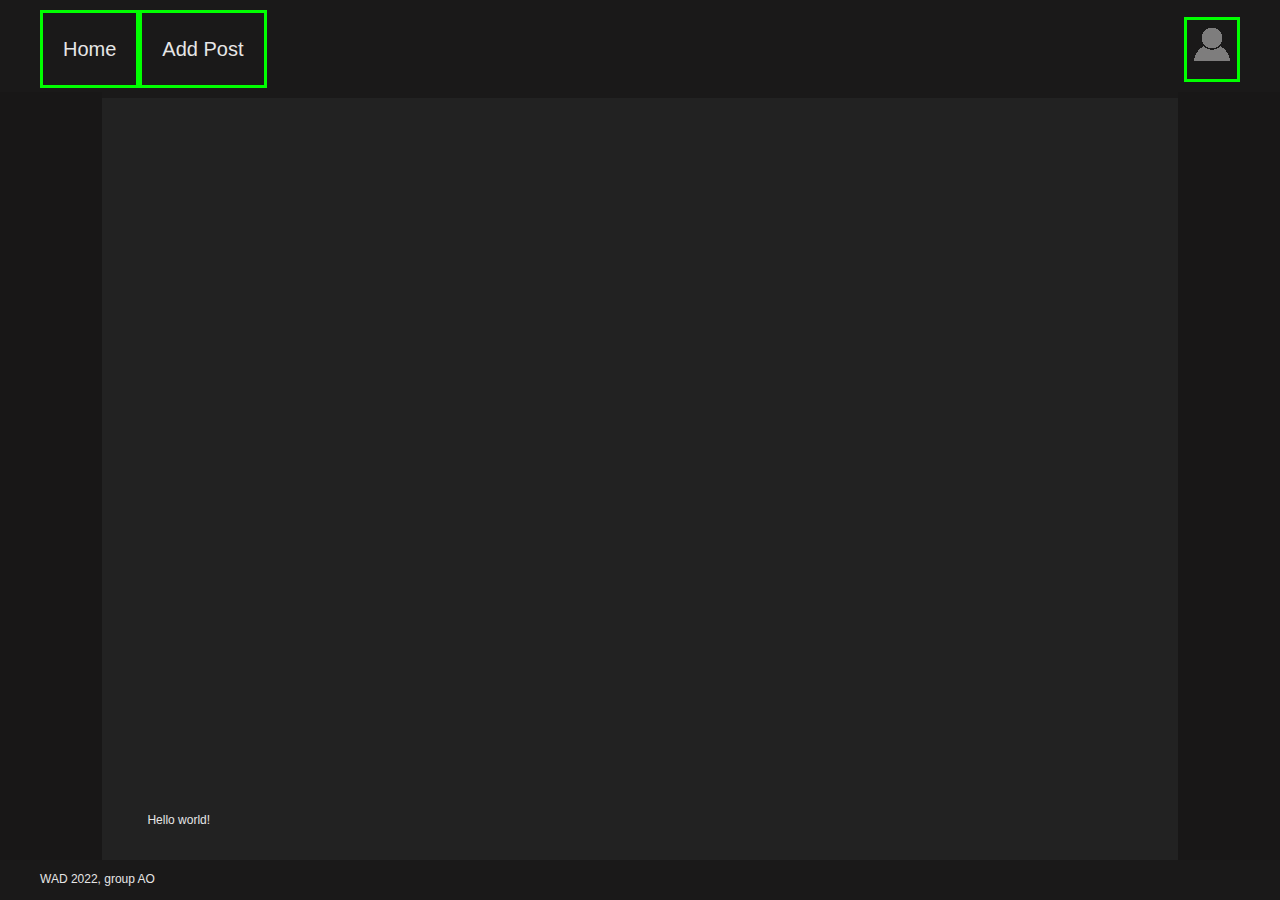
==== index.html @ 876da96a "Things from the other repo." ====
<!DOCTYPE html>
<html lang="en">
<head>
	<meta charset="utf-8">
	<meta name="viewport" content="width=device-width, initial-scale=1, maximum-scale=1">
    <link rel="stylesheet" href="./res/css/style.css">
    <title>Homework 1</title>
</head>
<body>
	<header>
		<nav class="menu">
			<ul>
				<li class="item"><a href="index.html">Home</a></li>
            	
	            <li class="item"><a href="addPost.html">Add Post</a></li>
	            
	            <li><a href=login.html><img alt="account"
	                src="./res/images/accountblank.png"></a></li>
			</ul>
		</nav>
	</header>


	<aside id="left">
	</aside>

	<aside id="right">
	</aside>



	<main>

	<section>
		<p>
			Hello world!
		</p>
	</section>


	</main>

	<footer>
		<p>
			WAD 2022, group AO
		</p>
	</footer>	
</body>


</html>
---- res/css/style.css ----
/*General styling*/
* {
    box-sizing: border-box;
    padding: 0;
    margin: 0;
 }
 body {
     position: relative;
     background: #222;
     font-family: sans-serif;
     font-size: 16px;
     justify-content: center;
     align-items: center;
     min-height: 100vh;
     line-height: 1.6;
 }
 header {
     padding: 10px 40px; 
     background: #1a1919;
 }
 header li {
     border: 3px solid Lime;
 }
 main {
     position: absolute;
     left: 8%;
     right: 8%;
     top: 92 px;
     bottom: 40px;
     padding: 10px 20px;
 }
 /*main ~ */
 section {
     padding: 10px 15px;
     margin: 10px;
     display: block;
 }
 aside {
     position: absolute;
     width: 8%;
     top: 92px;
     bottom: 40px;
     background: #181717;
 }
 #left {
     left: 0px;
 }
 #right{
     right: 0px;
 }
 footer {
     position: absolute;
     left: 0px;
     right: 0px;
     bottom: 0px;
     height: 40px;
     padding: 10px 40px;
     background: #1a1919;
 }

 a {
     color: rgb(230, 230, 230);
     text-decoration: none;
 }

 
 .menu > ul{
     font-size: 20px;
     list-style: none;
     display: inline-flex;
     flex-direction: row;
     flex-wrap: nowrap;
     justify-content: left;
     width: 100%;
     align-items: center;
 }
 
 .menu ul li:last-child{
     margin-left: auto;
 }
 
 .item {
     padding: 20px;
     text-align: baseline;
 }
 /* Mobile nav adjustment */
 @media all and (max-width: 700px) {
     .menu > ul {
         font-size: 25px;
         display: flex;
         flex-direction: column;
         flex-wrap: wrap;
         justify-content: center;
         align-items: center;
         width: 100%;
     }
     .menu ul li a {
         display: block;
         padding: 15px 5px;
     }
 
     .item {
         width: 100%;
         text-align: center;
     }
 }
 .item a:hover {
     background: #513d35;
 }
 p {
     color: rgb(230, 230, 230);
     text-align: flex-start;
     font-size: 12px;
 }
 
 /* Formatting for links in text*/
 #link-text{
     font-size: 15px;
     font-family: sans-serif;
     text-align: center;
     color: LightSkyBlue;
     text-decoration: italic;
 }
 
 /* Line between text parts*/
 hr {
     border: none;
     background-color: Lime;
     height: 3px;
     margin-top: 4px;
     margin-bottom: 7px;
 }
 
 /* Input area for new posts*/
 textarea {
     width: 260px;
     height: 150px;
     margin-top: 5px;
     margin-bottom: 10px;
 }
 .login{
     margin-left: auto;
     margin-right: auto;
     width: 400px;
     display: flex;
     max-width: 900px;
     background: rgb(167, 167, 167);
     border-radius: 15px;
     box-shadow: 0 10px 15px rgba(0, 0, 0, 0.1);
     justify-content: center;
 }
 form{
     width: 260px;
     margin: 60px auto;
 }
 .login input{
     width: 100%;
     clear: both;
 }
 
 /* Add post form */
 
 /* Login form */
 
 .addPost{
     margin-left: auto;
     margin-right: auto;
     vertical-align: middle;
     width: 400px;
     display: flex;
     max-width: 900px;
     background: rgb(167, 167, 167);
     border-radius: 15px;
     box-shadow: 0 10px 15px rgba(0, 0, 0, 0.1);
     justify-content: center;
 }
 form{
     width: 260px;
     margin: 60px auto;
 }
 .addPost button{
     align-items: center;
 }
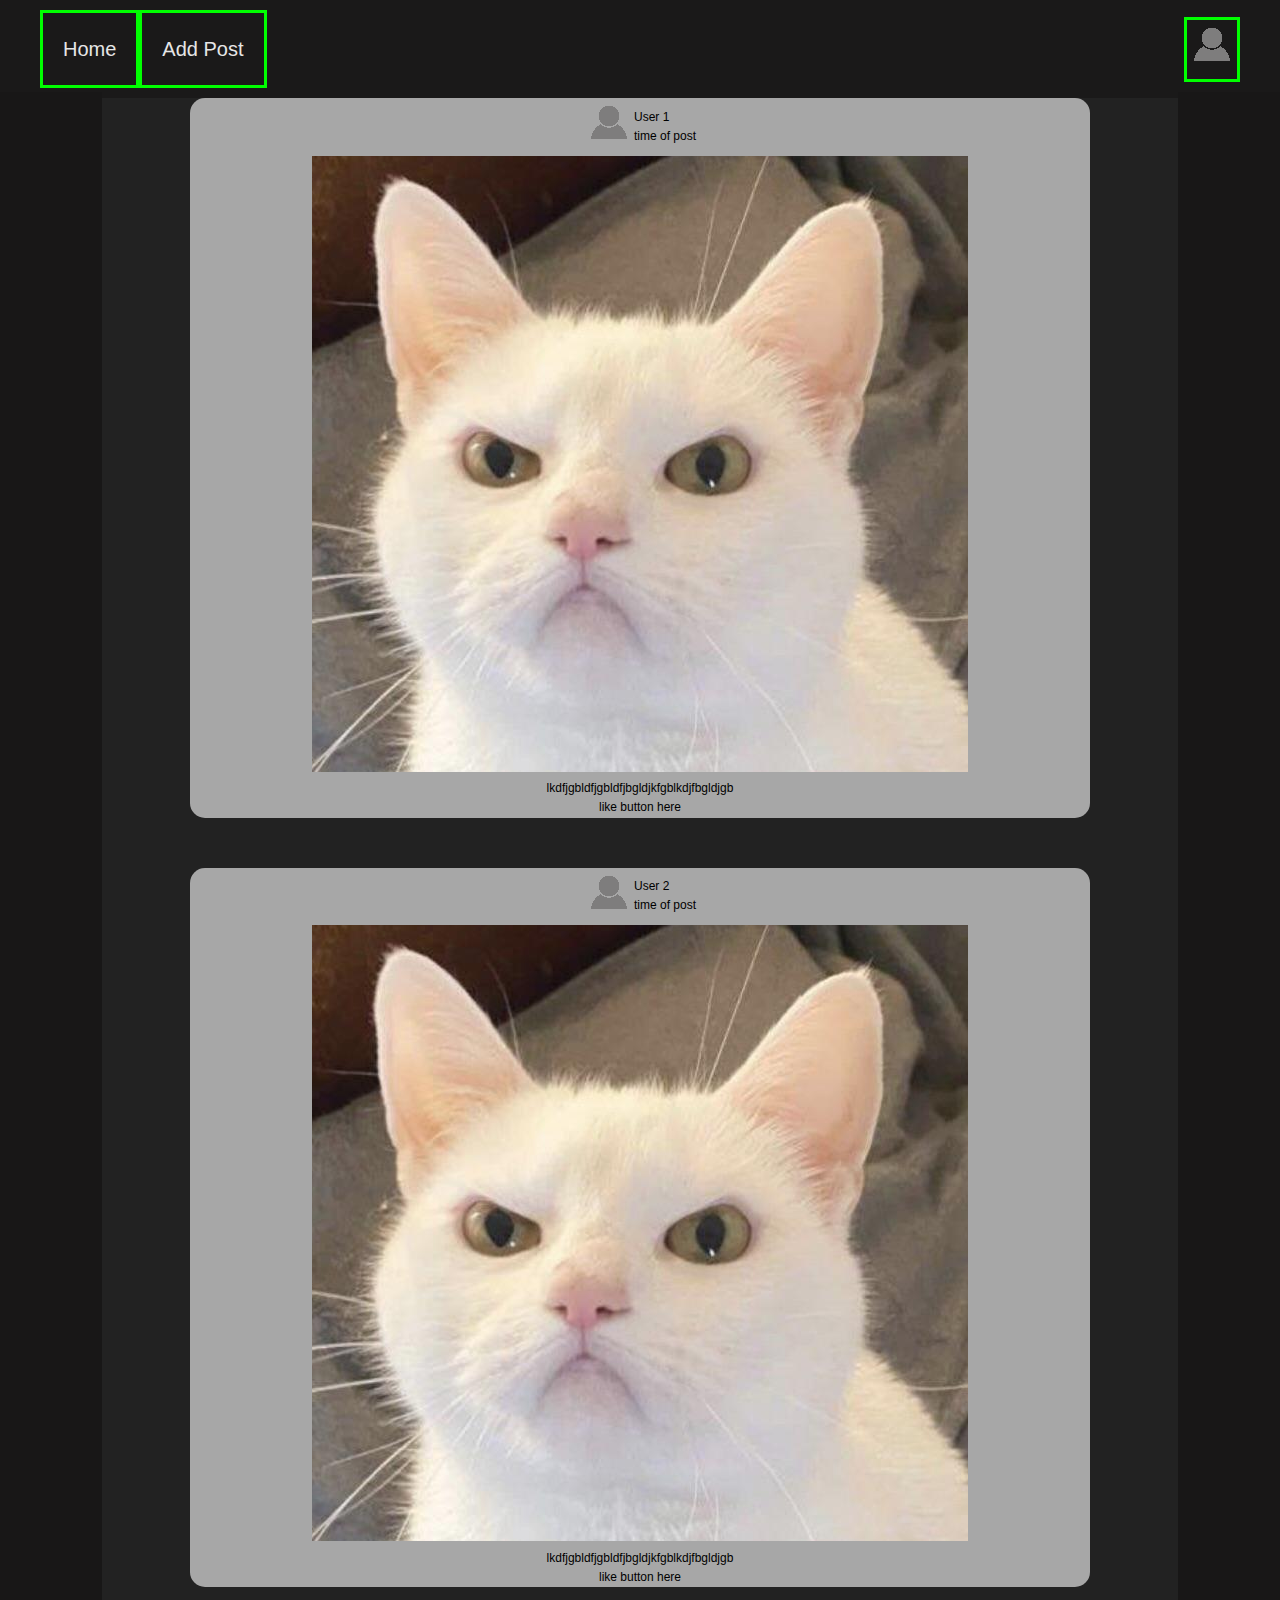
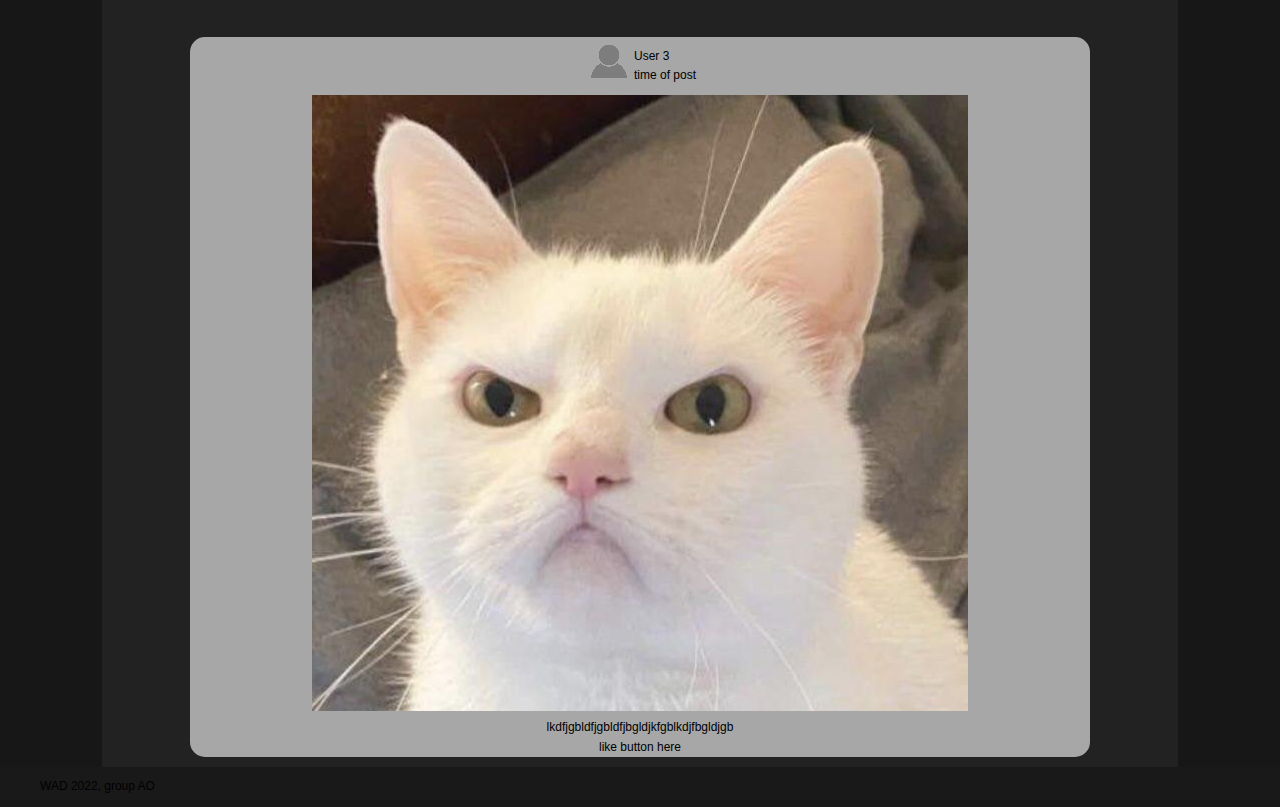
==== commit 0a86a623: "Very basic index with 3 posts. Mostly unstyled." ====
--- a/index.html
+++ b/index.html
@@ -30,14 +30,68 @@
 
 
 	<main>
-
-	<section>
-		<p>
-			Hello world!
-		</p>
-	</section>
-
-
+        <div class="contentArea">
+            <div class="post">
+                <div class="postHeader">
+                    <div class="pfp">
+                        <img src="./res/images/accountblank.png" alt="">
+                    </div>
+                    <div class="postInfo">
+                        <p class="Username">User 1</p>
+                        <p>time of post</p>
+                    </div>
+                </div>
+                <div class="postMedia">
+                    <img src="./res/images/content.png" alt="content">
+                </div>
+                <div class="postText">
+                    <p>lkdfjgbldfjgbldfjbgldjkfgblkdjfbgldjgb</p>
+                </div>
+                <div class="postFooter">
+                    <p>like button here</p>
+                </div>
+            </div>
+            <div class="post">
+                <div class="postHeader">
+                    <div class="pfp">
+                        <img src="./res/images/accountblank.png" alt="">
+                    </div>
+                    <div class="postInfo">
+                        <p class="Username">User 2</p>
+                        <p>time of post</p>
+                    </div>
+                </div>
+                <div class="postMedia">
+                    <img src="./res/images/content.png" alt="content">
+                </div>
+                <div class="postText">
+                    <p>lkdfjgbldfjgbldfjbgldjkfgblkdjfbgldjgb</p>
+                </div>
+                <div class="postFooter">
+                    <p>like button here</p>
+                </div>
+            </div>
+            <div class="post">
+                <div class="postHeader">
+                    <div class="pfp">
+                        <img src="./res/images/accountblank.png" alt="">
+                    </div>
+                    <div class="postInfo">
+                        <p class="Username">User 3</p>
+                        <p>time of post</p>
+                    </div>
+                </div>
+                <div class="postMedia">
+                    <img src="./res/images/content.png" alt="content">
+                </div>
+                <div class="postText">
+                    <p>lkdfjgbldfjgbldfjbgldjkfgblkdjfbgldjgb</p>
+                </div>
+                <div class="postFooter">
+                    <p>like button here</p>
+                </div>
+            </div>
+        </div>
 	</main>
 
 	<footer>
--- a/res/css/style.css
+++ b/res/css/style.css
@@ -21,14 +21,7 @@
  header li {
      border: 3px solid Lime;
  }
- main {
-     position: absolute;
-     left: 8%;
-     right: 8%;
-     top: 92 px;
-     bottom: 40px;
-     padding: 10px 20px;
- }
+ 
  /*main ~ */
  section {
      padding: 10px 15px;
@@ -84,7 +77,7 @@
      text-align: baseline;
  }
  /* Mobile nav adjustment */
- @media all and (max-width: 700px) {
+ @media only screen and (max-width: 700px) {
      .menu > ul {
          font-size: 25px;
          display: flex;
@@ -108,7 +101,7 @@
      background: #513d35;
  }
  p {
-     color: rgb(230, 230, 230);
+     color: rgb(0, 0, 0);
      text-align: flex-start;
      font-size: 12px;
  }
@@ -118,7 +111,7 @@
      font-size: 15px;
      font-family: sans-serif;
      text-align: center;
-     color: LightSkyBlue;
+     color: rgb(5, 29, 44);
      text-decoration: italic;
  }
  
@@ -158,7 +151,6 @@
      clear: both;
  }
  
- /* Add post form */
  
  /* Login form */
  
@@ -174,11 +166,41 @@
      box-shadow: 0 10px 15px rgba(0, 0, 0, 0.1);
      justify-content: center;
  }
- form{
-     width: 260px;
-     margin: 60px auto;
- }
  .addPost button{
      align-items: center;
  }
- +
+
+ /* Index page content area */
+
+.contentArea{
+    flex-direction: column;
+    display: flex;
+    align-items: center;
+    justify-content: center;
+}
+
+.post{
+    margin-bottom: 50px;
+    display: flex;
+    flex-direction: column;
+    width: 900px;
+    background: rgb(167, 167, 167);
+    border-radius: 15px;
+    align-items: center;
+}
+.postHeader{
+    display: flex;
+    align-items: center;
+    justify-content: left;
+    
+}
+.postFooter{
+    
+}
+.postText{
+
+}
+.postMedia{
+
+}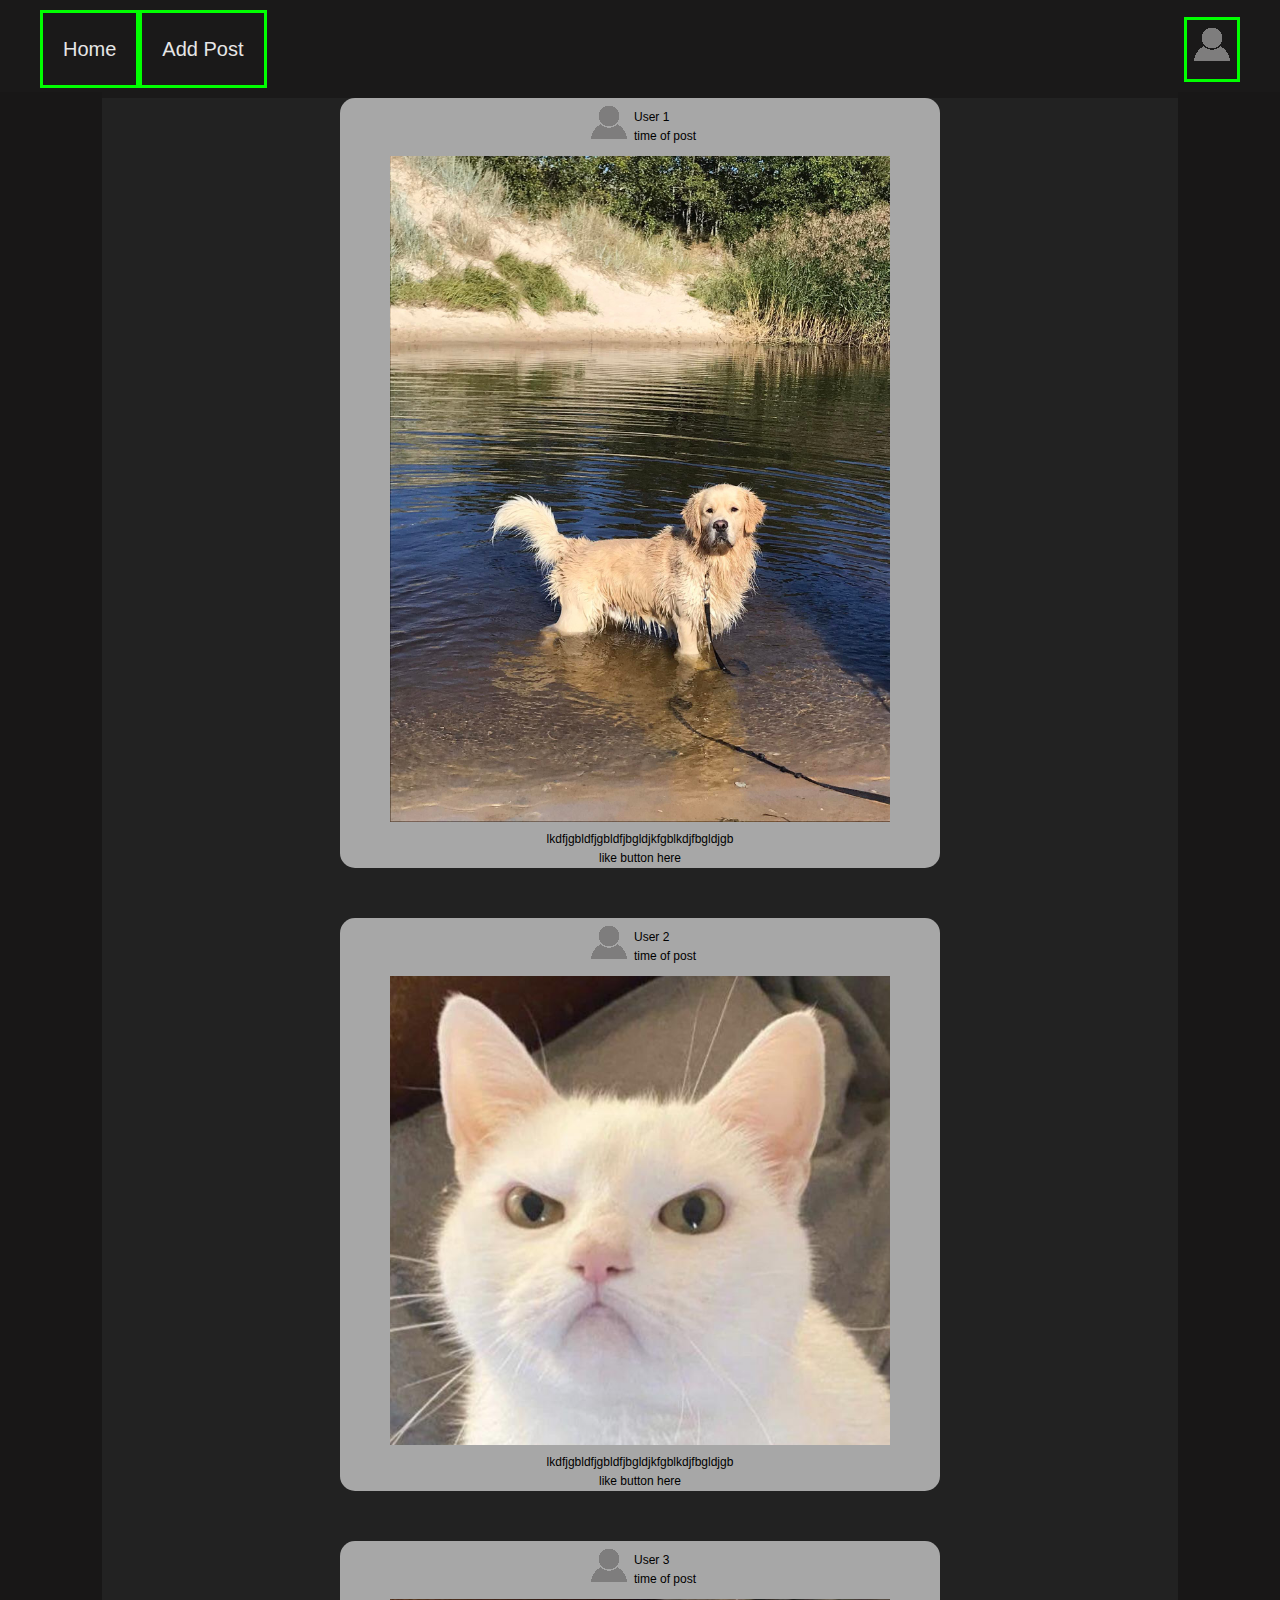
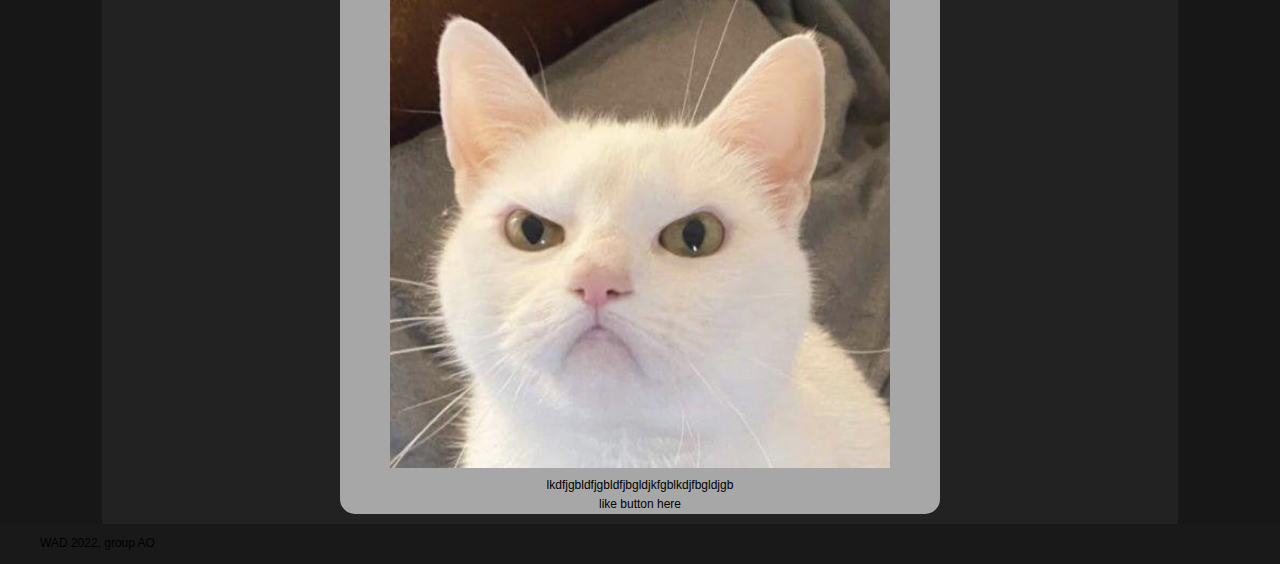
==== commit 759355ca: "Images are resized now." ====
--- a/index.html
+++ b/index.html
@@ -42,7 +42,7 @@
                     </div>
                 </div>
                 <div class="postMedia">
-                    <img src="./res/images/content.png" alt="content">
+                    <img src="./res/images/content2.jpg" alt="content">
                 </div>
                 <div class="postText">
                     <p>lkdfjgbldfjgbldfjbgldjkfgblkdjfbgldjgb</p>
--- a/res/css/style.css
+++ b/res/css/style.css
@@ -184,7 +184,7 @@
     margin-bottom: 50px;
     display: flex;
     flex-direction: column;
-    width: 900px;
+    width: 600px;
     background: rgb(167, 167, 167);
     border-radius: 15px;
     align-items: center;
@@ -196,11 +196,17 @@
     
 }
 .postFooter{
-    
+
 }
 .postText{
 
 }
-.postMedia{
-
+
+.post .postMedia{
+    justify-content: center;
+}
+
+.postMedia img{
+    width: 500px;
+    height: 100%;
 }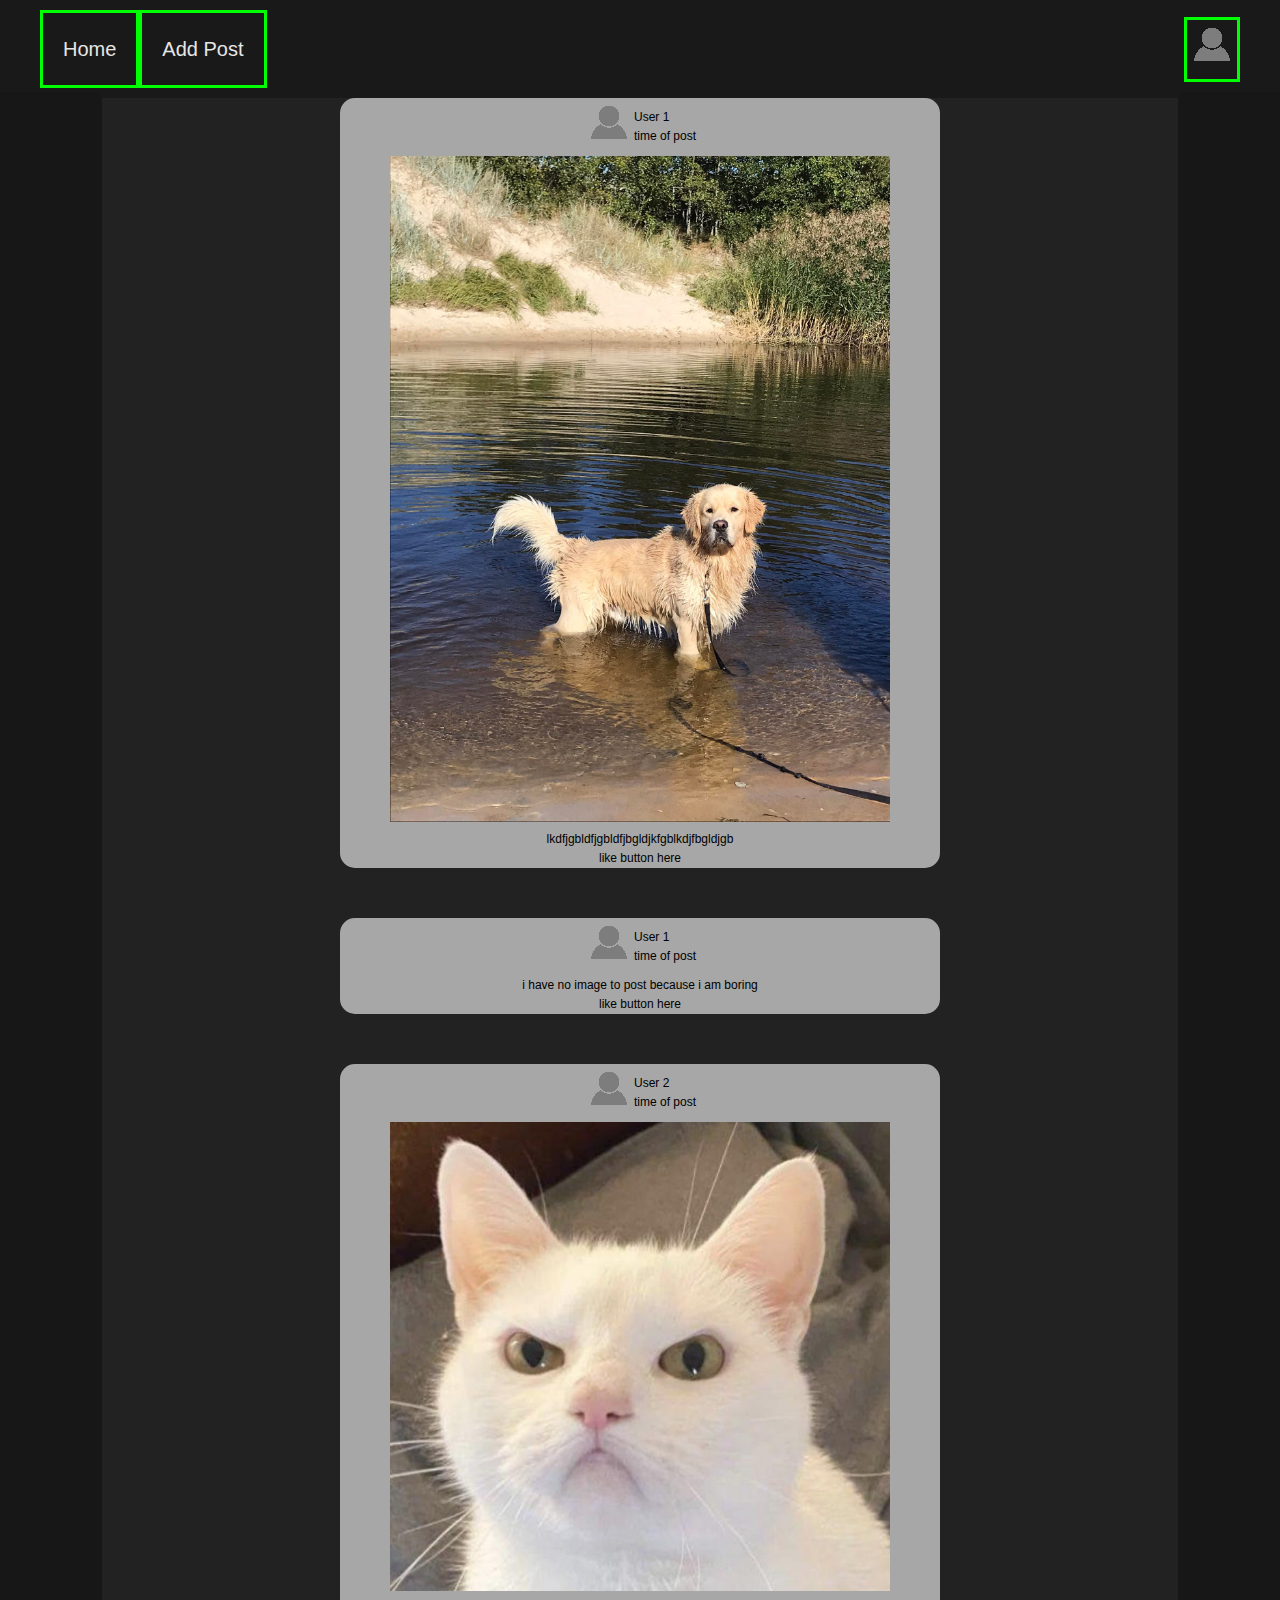
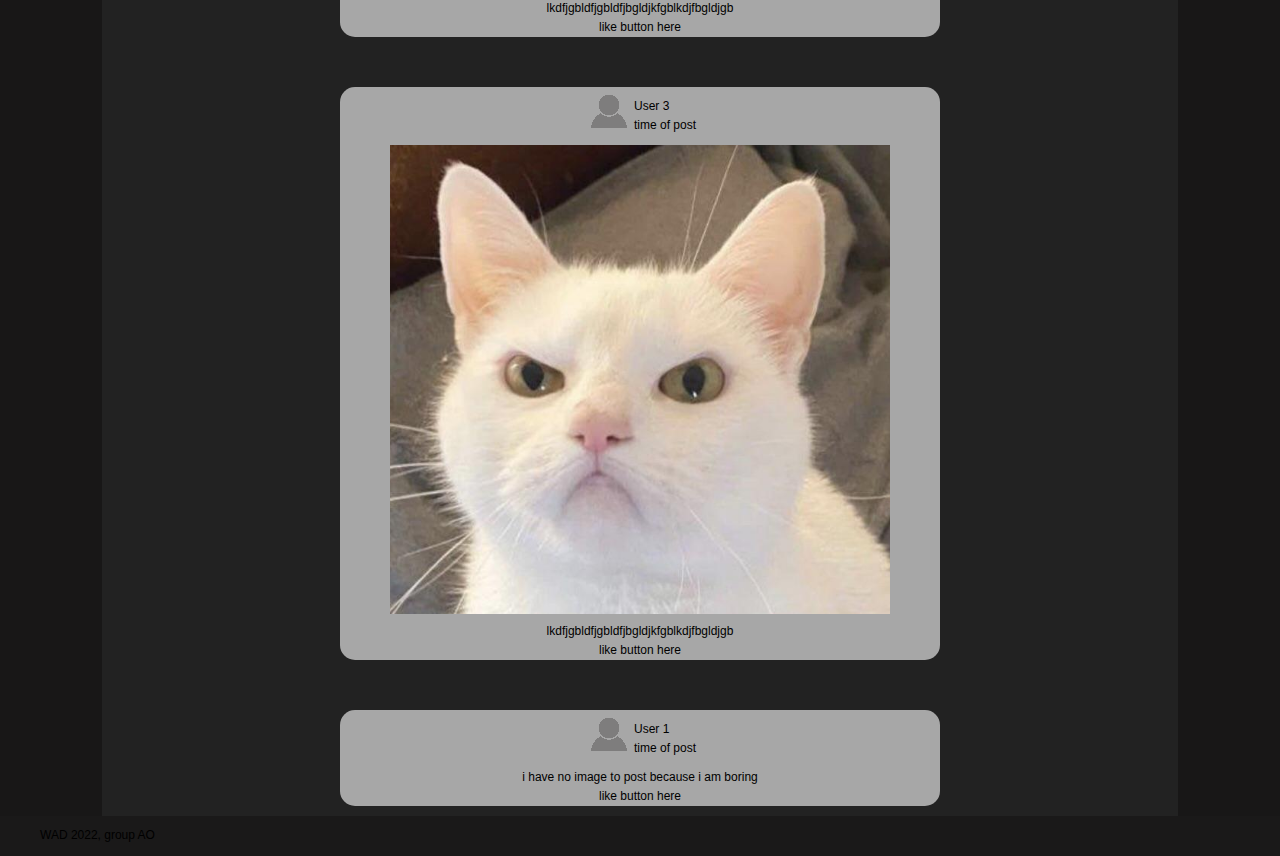
==== commit e25d741c: "Added posts without media." ====
--- a/index.html
+++ b/index.html
@@ -57,6 +57,25 @@
                         <img src="./res/images/accountblank.png" alt="">
                     </div>
                     <div class="postInfo">
+                        <p class="Username">User 1</p>
+                        <p>time of post</p>
+                    </div>
+                </div>
+                <div class="postMedia">
+                </div>
+                <div class="postText">
+                    <p>i have no image to post because i am boring</p>
+                </div>
+                <div class="postFooter">
+                    <p>like button here</p>
+                </div>
+            </div>
+            <div class="post">
+                <div class="postHeader">
+                    <div class="pfp">
+                        <img src="./res/images/accountblank.png" alt="">
+                    </div>
+                    <div class="postInfo">
                         <p class="Username">User 2</p>
                         <p>time of post</p>
                     </div>
@@ -91,6 +110,26 @@
                     <p>like button here</p>
                 </div>
             </div>
+            <div class="post">
+                <div class="postHeader">
+                    <div class="pfp">
+                        <img src="./res/images/accountblank.png" alt="">
+                    </div>
+                    <div class="postInfo">
+                        <p class="Username">User 1</p>
+                        <p>time of post</p>
+                    </div>
+                </div>
+                <div class="postMedia">
+                </div>
+                <div class="postText">
+                    <p>i have no image to post because i am boring</p>
+                </div>
+                <div class="postFooter">
+                    <p>like button here</p>
+                </div>
+            </div>
+            
         </div>
 	</main>
 
--- a/res/css/style.css
+++ b/res/css/style.css
@@ -106,13 +106,26 @@
      font-size: 12px;
  }
  
- /* Formatting for links in text*/
+ /* Formatting for headers and links in text*/
+h1{
+    font-size: 20px;
+    text-align: center;
+}
+h2{
+    font-size: 15px;
+    text-align: center;
+}
+h3{
+    text-align: left;
+    font-size: 15px;
+}
+
  #link-text{
      font-size: 15px;
      font-family: sans-serif;
      text-align: center;
-     color: rgb(5, 29, 44);
-     text-decoration: italic;
+     color: DarkSlateGrey;
+     font-weight: bold;
  }
  
  /* Line between text parts*/
@@ -209,4 +222,4 @@
 .postMedia img{
     width: 500px;
     height: 100%;
-}+}
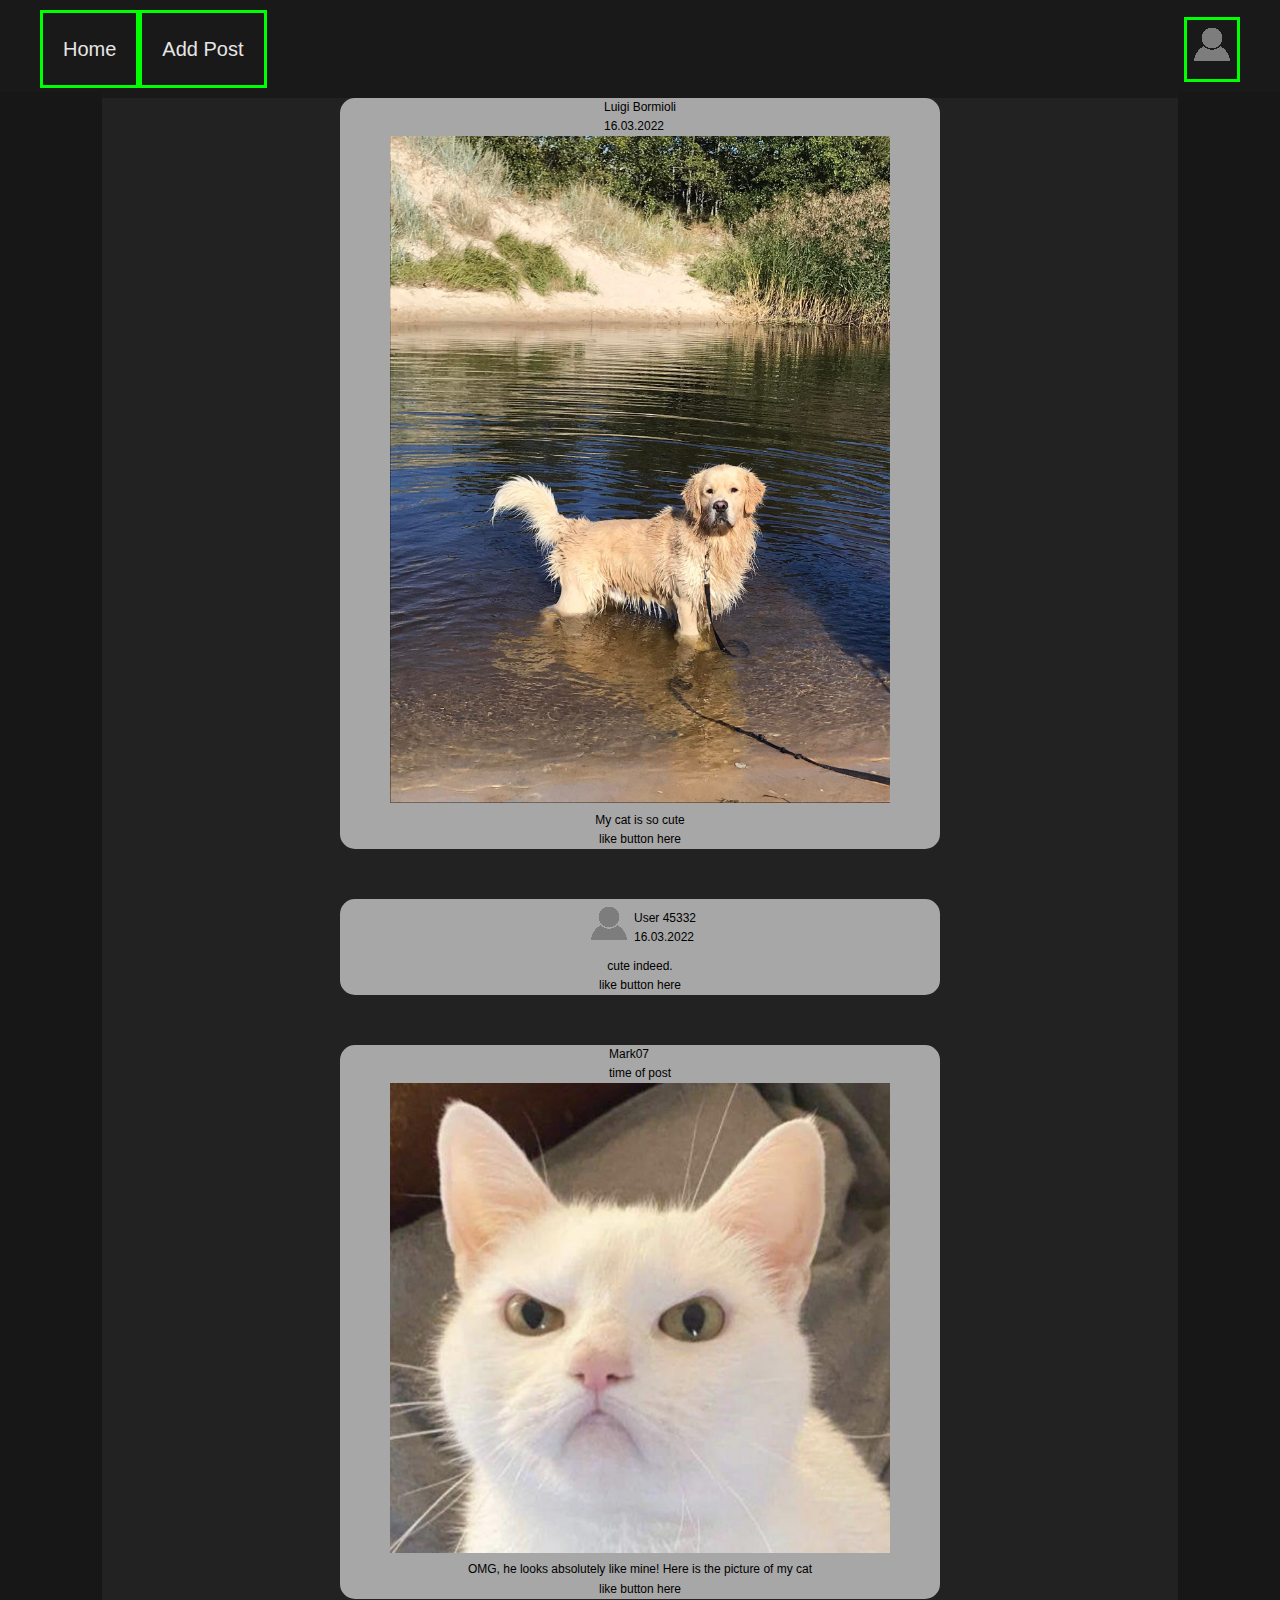
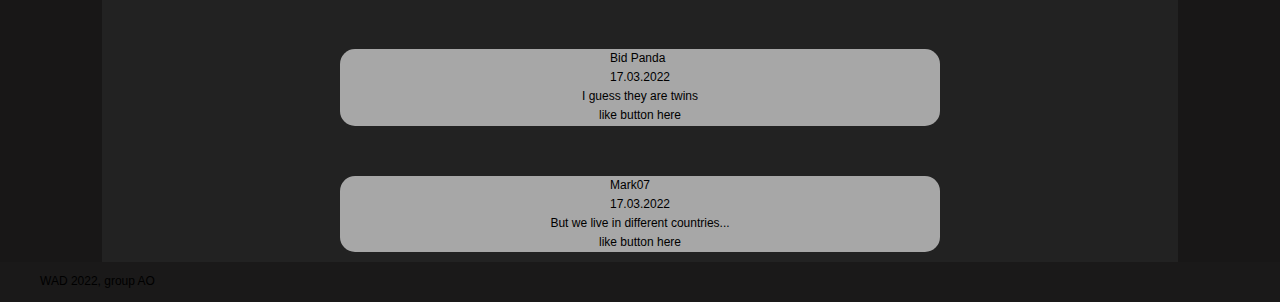
==== commit d612c1a9: "Update index.html" ====
--- a/index.html
+++ b/index.html
@@ -34,18 +34,18 @@
             <div class="post">
                 <div class="postHeader">
                     <div class="pfp">
-                        <img src="./res/images/accountblank.png" alt="">
+                        <img src="./res/images/account_luigi.png" alt="">
                     </div>
                     <div class="postInfo">
-                        <p class="Username">User 1</p>
-                        <p>time of post</p>
+                        <p class="Username">Luigi Bormioli</p>
+                        <p>16.03.2022</p>
                     </div>
                 </div>
                 <div class="postMedia">
                     <img src="./res/images/content2.jpg" alt="content">
                 </div>
                 <div class="postText">
-                    <p>lkdfjgbldfjgbldfjbgldjkfgblkdjfbgldjgb</p>
+                    <p>My cat is so cute</p>
                 </div>
                 <div class="postFooter">
                     <p>like button here</p>
@@ -57,14 +57,14 @@
                         <img src="./res/images/accountblank.png" alt="">
                     </div>
                     <div class="postInfo">
-                        <p class="Username">User 1</p>
-                        <p>time of post</p>
+                        <p class="Username">User 45332</p>
+                        <p>16.03.2022</p>
                     </div>
                 </div>
                 <div class="postMedia">
                 </div>
                 <div class="postText">
-                    <p>i have no image to post because i am boring</p>
+                    <p>cute indeed.</p>
                 </div>
                 <div class="postFooter">
                     <p>like button here</p>
@@ -73,10 +73,10 @@
             <div class="post">
                 <div class="postHeader">
                     <div class="pfp">
-                        <img src="./res/images/accountblank.png" alt="">
+                        <img src="./res/images/account_mark.png" alt="">
                     </div>
                     <div class="postInfo">
-                        <p class="Username">User 2</p>
+                        <p class="Username">Mark07</p>
                         <p>time of post</p>
                     </div>
                 </div>
@@ -84,7 +84,7 @@
                     <img src="./res/images/content.png" alt="content">
                 </div>
                 <div class="postText">
-                    <p>lkdfjgbldfjgbldfjbgldjkfgblkdjfbgldjgb</p>
+                    <p>OMG, he looks absolutely like mine! Here is the picture of my cat</p>
                 </div>
                 <div class="postFooter">
                     <p>like button here</p>
@@ -93,18 +93,15 @@
             <div class="post">
                 <div class="postHeader">
                     <div class="pfp">
-                        <img src="./res/images/accountblank.png" alt="">
+                        <img src="./res/images/account_panda.png" alt="">
                     </div>
                     <div class="postInfo">
-                        <p class="Username">User 3</p>
-                        <p>time of post</p>
+                        <p class="Username">Bid Panda</p>
+                        <p>17.03.2022</p>
                     </div>
                 </div>
-                <div class="postMedia">
-                    <img src="./res/images/content.png" alt="content">
-                </div>
                 <div class="postText">
-                    <p>lkdfjgbldfjgbldfjbgldjkfgblkdjfbgldjgb</p>
+                    <p>I guess they are twins</p>
                 </div>
                 <div class="postFooter">
                     <p>like button here</p>
@@ -113,17 +110,15 @@
             <div class="post">
                 <div class="postHeader">
                     <div class="pfp">
-                        <img src="./res/images/accountblank.png" alt="">
+                        <img src="./res/images/account_mark.png" alt="">
                     </div>
                     <div class="postInfo">
-                        <p class="Username">User 1</p>
-                        <p>time of post</p>
+                        <p class="Username">Mark07</p>
+                        <p>17.03.2022</p>
                     </div>
                 </div>
-                <div class="postMedia">
-                </div>
                 <div class="postText">
-                    <p>i have no image to post because i am boring</p>
+                    <p>But we live in different countries...</p>
                 </div>
                 <div class="postFooter">
                     <p>like button here</p>
@@ -141,4 +136,4 @@
 </body>
 
 
-</html>+</html>
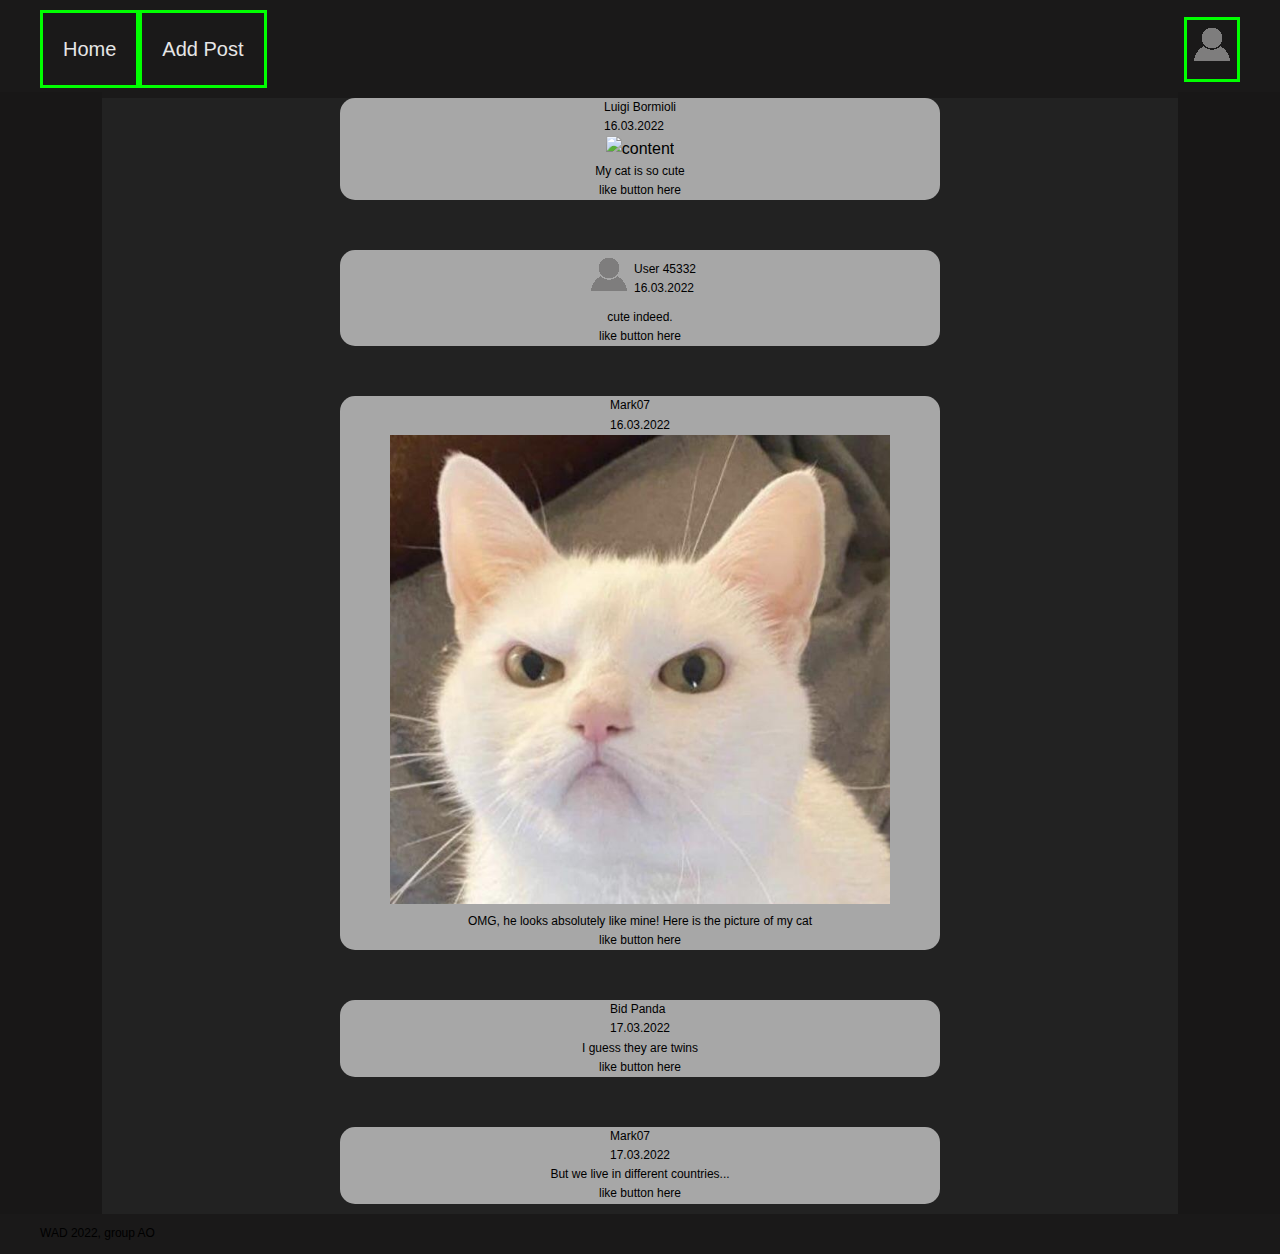
==== commit 4309002c: "minor typos" ====
--- a/index.html
+++ b/index.html
@@ -42,7 +42,7 @@
                     </div>
                 </div>
                 <div class="postMedia">
-                    <img src="./res/images/content2.jpg" alt="content">
+                    <img src="./res/images/content.jpg" alt="content">
                 </div>
                 <div class="postText">
                     <p>My cat is so cute</p>
@@ -77,7 +77,7 @@
                     </div>
                     <div class="postInfo">
                         <p class="Username">Mark07</p>
-                        <p>time of post</p>
+                        <p>16.03.2022</p>
                     </div>
                 </div>
                 <div class="postMedia">
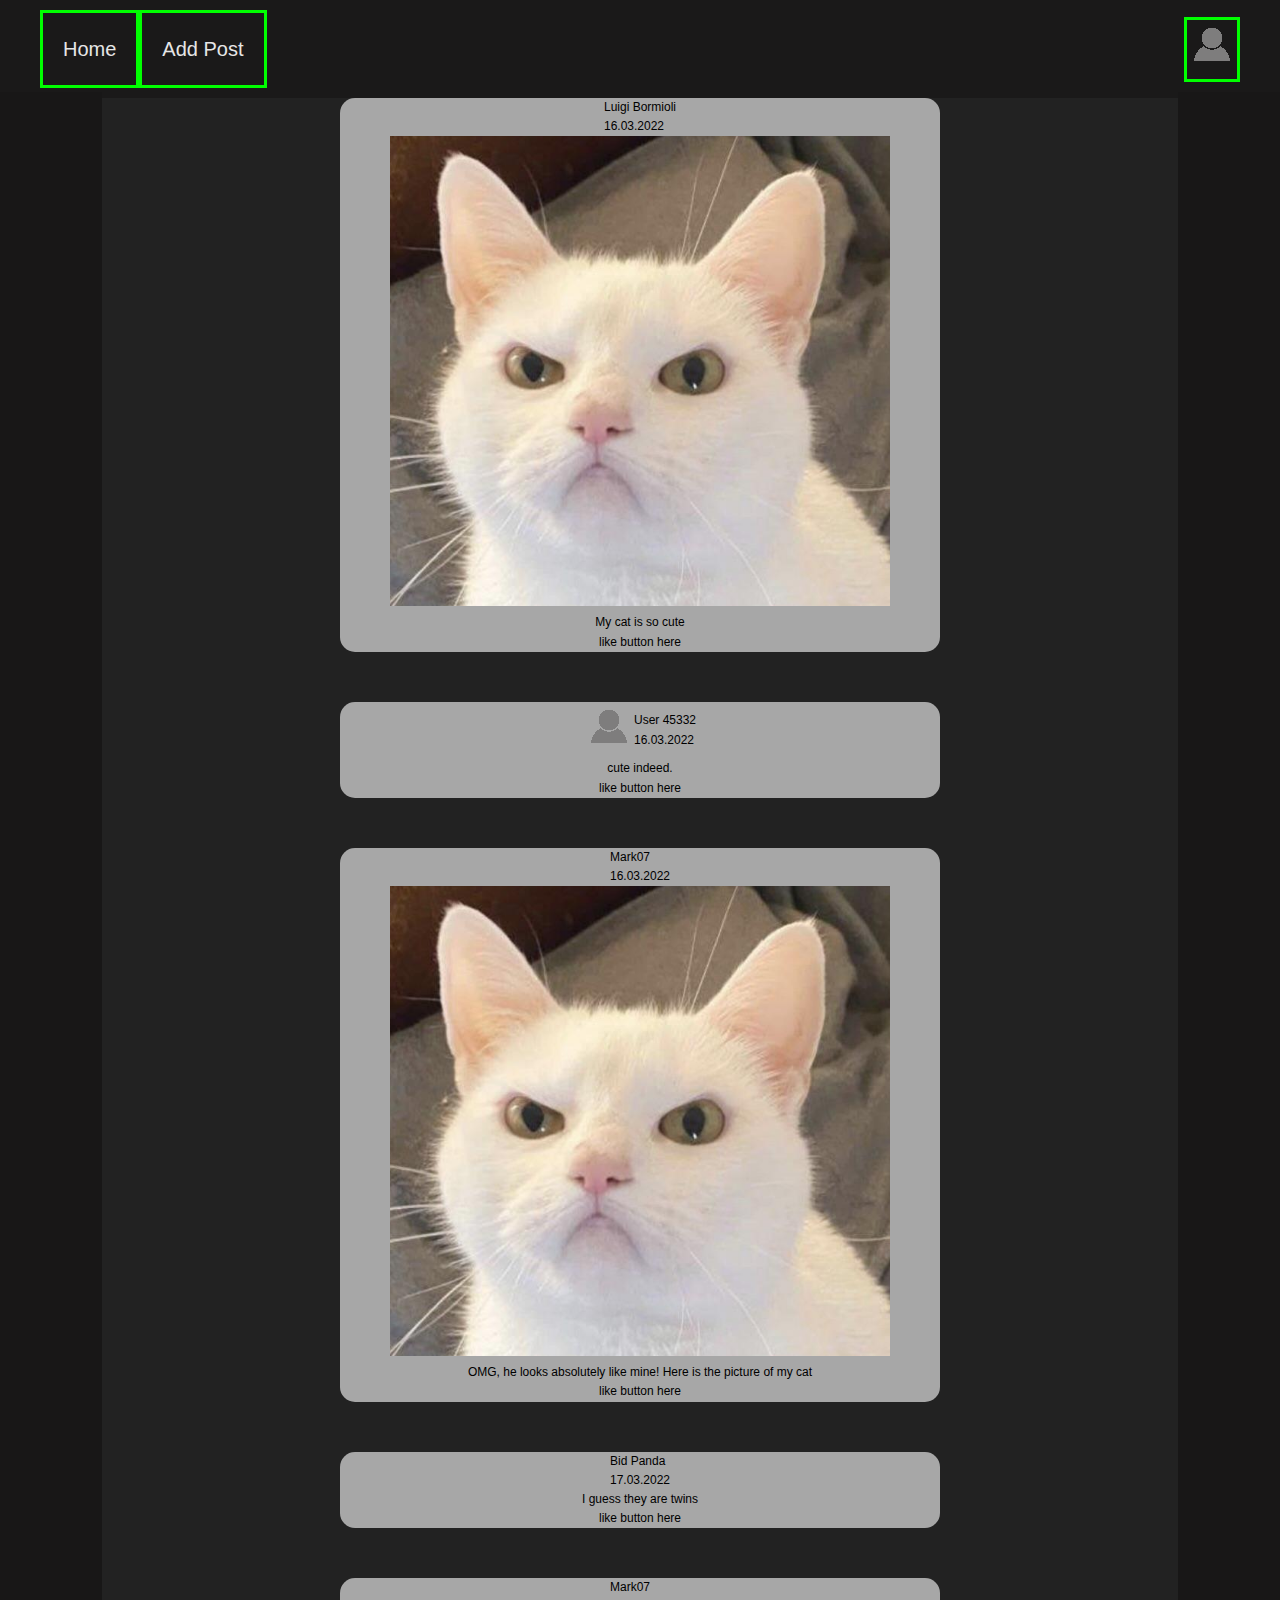
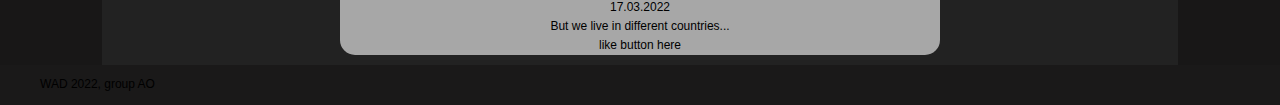
==== commit 7697f4da: "Update index.html" ====
--- a/index.html
+++ b/index.html
@@ -42,7 +42,7 @@
                     </div>
                 </div>
                 <div class="postMedia">
-                    <img src="./res/images/content.jpg" alt="content">
+                    <img src="./res/images/content.png" alt="content">
                 </div>
                 <div class="postText">
                     <p>My cat is so cute</p>
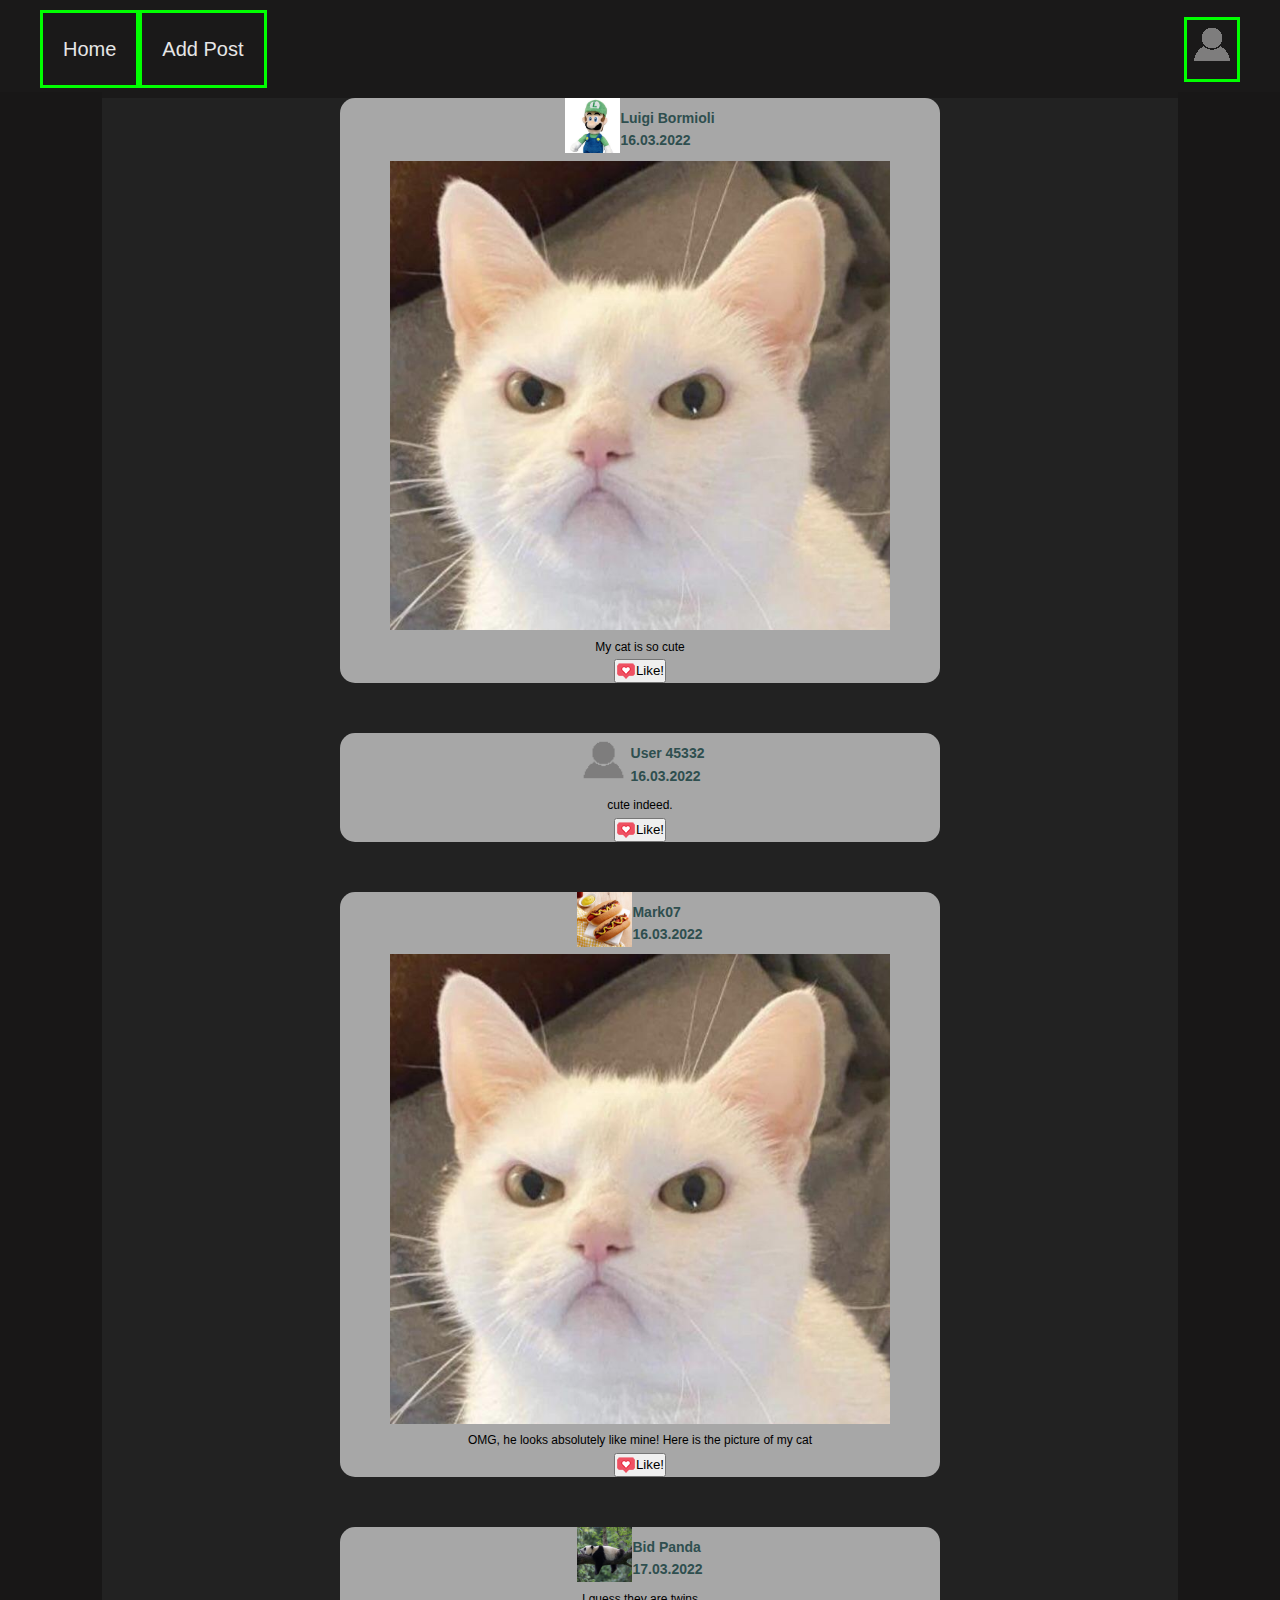
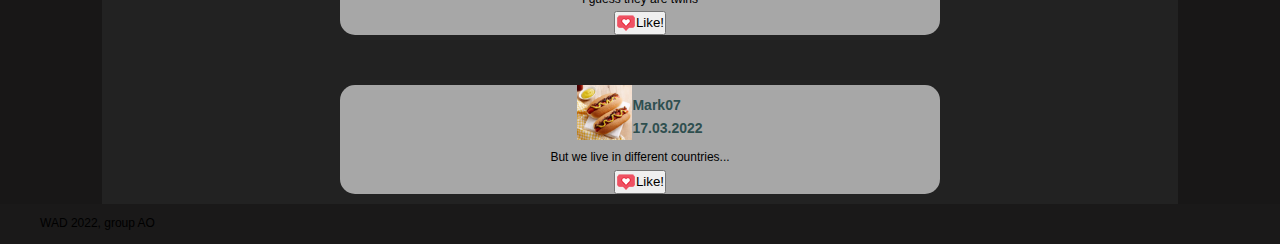
==== commit b3e4a7fb: "Update index.html" ====
--- a/index.html
+++ b/index.html
@@ -48,7 +48,9 @@
                     <p>My cat is so cute</p>
                 </div>
                 <div class="postFooter">
-                    <p>like button here</p>
+                    <button>
+			<img src="./res/images/like.png" alt="like-picture" style="vertical-align: middle">Like!
+		    </button>
                 </div>
             </div>
             <div class="post">
@@ -67,7 +69,9 @@
                     <p>cute indeed.</p>
                 </div>
                 <div class="postFooter">
-                    <p>like button here</p>
+                    <button>
+			<img src="./res/images/like.png" alt="like-picture" style="vertical-align: middle">Like!
+		    </button>
                 </div>
             </div>
             <div class="post">
@@ -87,7 +91,9 @@
                     <p>OMG, he looks absolutely like mine! Here is the picture of my cat</p>
                 </div>
                 <div class="postFooter">
-                    <p>like button here</p>
+                    <button>
+			<img src="./res/images/like.png" alt="like-picture" style="vertical-align: middle">Like!
+		    </button>
                 </div>
             </div>
             <div class="post">
@@ -104,7 +110,9 @@
                     <p>I guess they are twins</p>
                 </div>
                 <div class="postFooter">
-                    <p>like button here</p>
+                    <button>
+			<img src="./res/images/like.png" alt="like-picture" style="vertical-align: middle">Like!
+		    </button>
                 </div>
             </div>
             <div class="post">
@@ -121,7 +129,9 @@
                     <p>But we live in different countries...</p>
                 </div>
                 <div class="postFooter">
-                    <p>like button here</p>
+                    <button>
+			<img src="./res/images/like.png" alt="like-picture" style="vertical-align: middle">Like!
+		    </button>
                 </div>
             </div>
             
--- a/res/css/style.css
+++ b/res/css/style.css
@@ -219,7 +219,19 @@
     justify-content: center;
 }
 
-.postMedia img{
+.postMedia > img{
     width: 500px;
     height: 100%;
 }
+
+.postHeader img {
+	width: 55px
+}
+
+.postInfo p {
+     font-size: 14px;
+     font-family: sans-serif;
+     text-align: left;
+     color: DarkSlateGrey;
+     font-weight: bold;
+}
